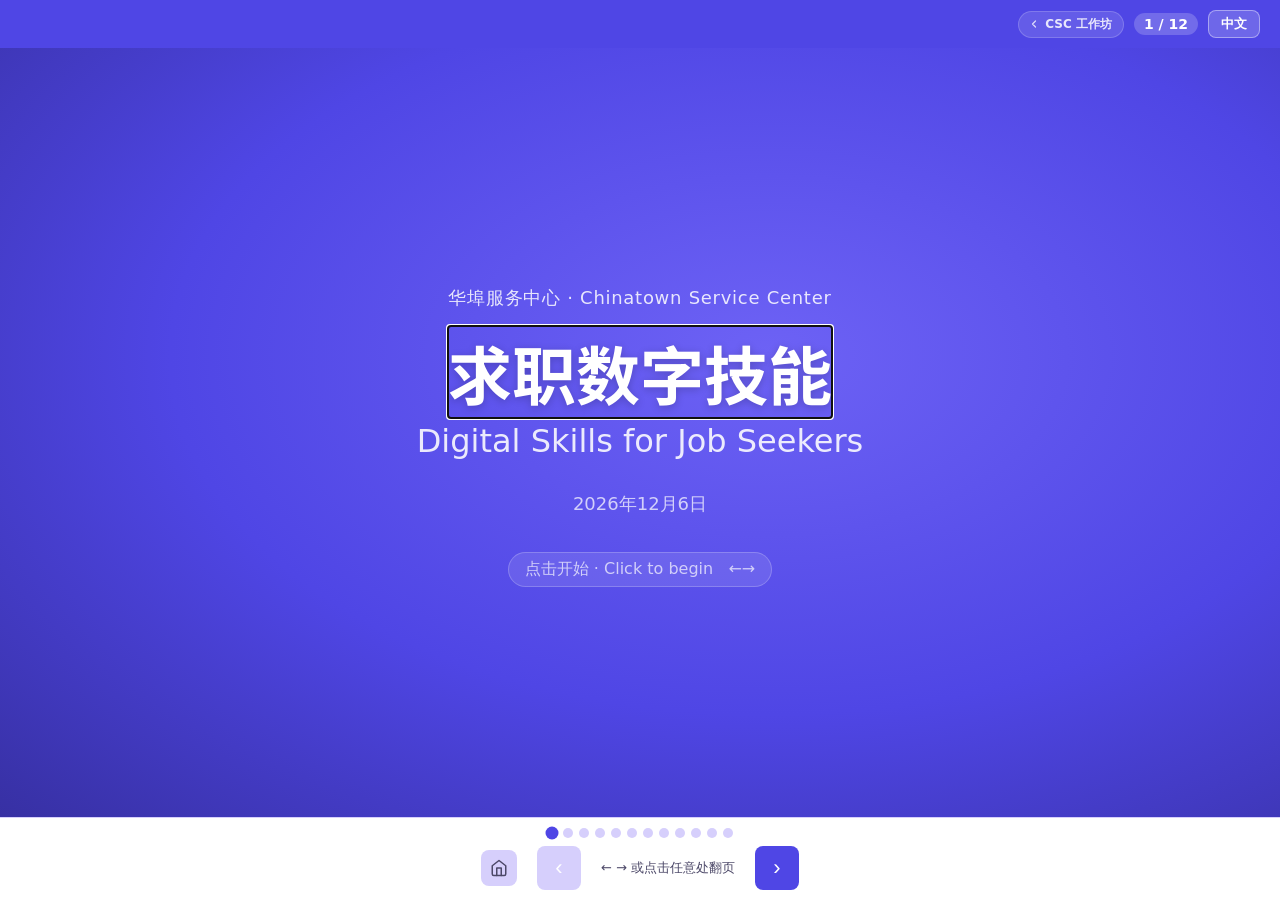
==== index.html @ 804220ac "Initial commit: Digital Skills Workshop with hub back-chip 13-slide bilingual workshop deck for the " ====
<!DOCTYPE html>
<html lang="zh-CN">
<head>
  <meta charset="UTF-8">
  <meta name="viewport" content="width=device-width, initial-scale=1.0">
  <title>求职数字技能工作坊 · Digital Skills for Job Seekers</title>
  <meta name="description" content="Bilingual digital skills workshop for new immigrants and limited-English speakers in Los Angeles — email, Indeed, LinkedIn, online applications. Chinatown Service Center.">
  <link rel="canonical" href="https://digital-skills-workshop.pages.dev/">
  <meta property="og:title" content="求职数字技能工作坊 · Digital Skills for Job Seekers">
  <meta property="og:description" content="Bilingual workshop — Gmail, Indeed app, LinkedIn, and online job applications. For new immigrants in LA.">
  <meta property="og:type" content="website">
  <meta property="og:url" content="https://digital-skills-workshop.pages.dev/">
  <meta property="og:image" content="https://digital-skills-workshop.pages.dev/og.png">
  <meta property="og:image:width" content="1200">
  <meta property="og:image:height" content="630">
  <meta property="og:image:alt" content="求职数字技能工作坊 · Digital Skills for Job Seekers — Gmail, Indeed, LinkedIn, online applications. Chinatown Service Center bilingual workshop.">
  <meta name="twitter:card" content="summary_large_image">
  <meta name="twitter:title" content="求职数字技能工作坊 · Digital Skills for Job Seekers">
  <meta name="twitter:description" content="Bilingual workshop — Gmail, Indeed app, LinkedIn, and online job applications. For new immigrants in LA.">
  <meta name="twitter:image" content="https://digital-skills-workshop.pages.dev/og.png">
  <link rel="icon" href="data:image/svg+xml,<svg xmlns='http://www.w3.org/2000/svg' viewBox='0 0 100 100'><text y='.9em' font-size='90'>📱</text></svg>">
  <link rel="apple-touch-icon" sizes="180x180" href="/apple-touch-icon.png">
  <link rel="preconnect" href="https://fonts.googleapis.com">
  <link rel="preconnect" href="https://fonts.gstatic.com" crossorigin>
  <link rel="stylesheet" href="https://fonts.googleapis.com/css2?family=Noto+Sans+SC:wght@400;500;700&display=swap">
  <link rel="stylesheet" href="styles.css">
</head>
<body class="zh">
<a class="skip-to-main" href="#slidesArea">跳至主内容 · Skip to main content</a>
<noscript><p class="noscript-msg">此演示需要启用 JavaScript · This presentation requires JavaScript.</p></noscript>

<!-- ── Header ──────────────────────────────────────────── -->
<header class="slide-header">
  <span class="section-label" id="sectionLabel"></span>
  <div class="header-right">
      <a href="https://csc-workshops.pages.dev" class="hub-back-chip" aria-label="Back to CSC workshops hub · 返回 CSC 工作坊总站">
        <svg width="12" height="12" viewBox="0 0 24 24" fill="none" stroke="currentColor" stroke-width="2.5" stroke-linecap="round" stroke-linejoin="round" aria-hidden="true"><polyline points="15 18 9 12 15 6"></polyline></svg>
        <span class="zh">CSC 工作坊</span>
        <span class="en">CSC Workshops</span>
      </a>
    <span class="slide-counter" id="slideCounter" aria-live="polite" aria-atomic="true">1 / 12</span>
    <button class="lang-toggle" id="langToggle" data-action="toggle-lang" aria-label="切换语言 · Toggle language">中文</button>
  </div>
</header>

<!-- ── Slides ──────────────────────────────────────────── -->
<main class="slides-area" id="slidesArea" aria-label="Workshop slides" role="main">

  <!-- ── Slide 1: Title ────────────────────────────────── -->
  <section class="slide slide-centered title-slide active" id="slide-1">
    <div class="slide-inner">
      <div class="csc-name">华埠服务中心 · Chinatown Service Center</div>
      <h1 class="main-title">求职数字技能</h1>
      <div class="main-subtitle">Digital Skills for Job Seekers</div>
      <div class="date-line" id="dateLine"></div>
      <span class="start-hint">点击开始 · Click to begin &nbsp; ←→</span>
    </div>
  </section>

  <!-- ── Slide 2: Agenda ───────────────────────────────── -->
  <section class="slide slide-centered" id="slide-2">
    <div class="slide-inner">
      <div class="topic-badge">今天学什么 · Today's Agenda</div>
      <h2 class="zh-headline">
        <span class="zh">三个主题</span>
        <span class="en">Three Topics</span>
      </h2>
      <div class="en-subtitle">
        <span class="zh">电子邮件 · 找工作 · 申请</span>
        <span class="en">Email · Job Search · Applying — 30 minutes</span>
      </div>
      <div class="agenda-grid">
        <div class="agenda-card">
          <svg class="agenda-icon" aria-hidden="true" xmlns="http://www.w3.org/2000/svg" width="40" height="40" viewBox="0 0 24 24" fill="none" stroke="currentColor" stroke-width="1.5" stroke-linecap="round" stroke-linejoin="round"><rect width="20" height="16" x="2" y="4" rx="2"/><path d="m22 7-8.97 5.7a1.94 1.94 0 0 1-2.06 0L2 7"/></svg>
          <div class="agenda-num">①</div>
          <div class="agenda-zh">
            <span class="zh">电子邮件</span>
            <span class="en">Email</span>
          </div>
          <div class="agenda-en">
            <span class="zh">设置 Gmail 账号</span>
            <span class="en">Set up a Gmail account</span>
          </div>
        </div>
        <div class="agenda-card">
          <svg class="agenda-icon" aria-hidden="true" xmlns="http://www.w3.org/2000/svg" width="40" height="40" viewBox="0 0 24 24" fill="none" stroke="currentColor" stroke-width="1.5" stroke-linecap="round" stroke-linejoin="round"><circle cx="11" cy="11" r="8"/><path d="m21 21-4.3-4.3"/></svg>
          <div class="agenda-num">②</div>
          <div class="agenda-zh">
            <span class="zh">找工作</span>
            <span class="en">Job Search</span>
          </div>
          <div class="agenda-en">
            <span class="zh">用 Indeed 和 LinkedIn</span>
            <span class="en">Use Indeed and LinkedIn</span>
          </div>
        </div>
        <div class="agenda-card">
          <svg class="agenda-icon" aria-hidden="true" xmlns="http://www.w3.org/2000/svg" width="40" height="40" viewBox="0 0 24 24" fill="none" stroke="currentColor" stroke-width="1.5" stroke-linecap="round" stroke-linejoin="round"><path d="M15 2H6a2 2 0 0 0-2 2v16a2 2 0 0 0 2 2h12a2 2 0 0 0 2-2V7Z"/><path d="M14 2v4a2 2 0 0 0 2 2h4"/><path d="M10 9H8M16 13H8M16 17H8"/></svg>
          <div class="agenda-num">③</div>
          <div class="agenda-zh">
            <span class="zh">申请工作</span>
            <span class="en">Applying</span>
          </div>
          <div class="agenda-en">
            <span class="zh">在线填写申请表</span>
            <span class="en">Fill online applications</span>
          </div>
        </div>
      </div>

      <!-- Vocab pre-teach: jargon participants will hear today -->
      <div class="vocab-strip" aria-label="Key vocabulary">
        <div class="vocab-strip-label"><span class="zh">今天会用到的词</span><span class="en">Words we'll use today</span></div>
        <ul class="vocab-list">
          <li><strong>Gmail</strong> · <span class="zh">谷歌邮箱</span><span class="en">Google email</span></li>
          <li><strong>Indeed</strong> · <span class="zh">最大的美国求职网</span><span class="en">largest US job site</span></li>
          <li><strong>LinkedIn</strong> · <span class="zh">职业版「朋友圈」</span><span class="en">work-version social network</span></li>
          <li><strong>App</strong> · <span class="zh">手机软件</span><span class="en">phone application</span></li>
          <li><strong>Apply</strong> · <span class="zh">申请工作</span><span class="en">submit a job application</span></li>
        </ul>
      </div>
    </div>
  </section>

  <!-- ── Slide 3: Set Up Gmail ─────────────────────────── -->
  <section class="slide" id="slide-3">
    <div class="slide-inner">
      <div class="topic-badge"><svg aria-hidden="true" xmlns="http://www.w3.org/2000/svg" width="16" height="16" viewBox="0 0 24 24" fill="none" stroke="currentColor" stroke-width="2" stroke-linecap="round" stroke-linejoin="round"><rect width="20" height="16" x="2" y="4" rx="2"/><path d="m22 7-8.97 5.7a1.94 1.94 0 0 1-2.06 0L2 7"/></svg> <span class="zh">电子邮件</span><span class="en">Email</span></div>
      <h2 class="zh-headline">
        <span class="zh">在手机上设置 Gmail</span>
        <span class="en">Set Up Gmail on Your Phone</span>
      </h2>
      <div class="en-subtitle">
        <span class="zh">免费 · 每位求职者都需要一个专业的电子邮件地址</span>
        <span class="en">Free — every job seeker needs a professional email</span>
      </div>
      <div class="phone-grid">
        <ol class="phone-steps">
          <li>
            <div class="check-num">1</div>
            <div>
              <div class="check-text-zh"><span class="zh">下载 Gmail App</span><span class="en">Download the Gmail app</span></div>
              <div class="check-text-en"><span class="zh">在 App Store 或 Google Play 搜索 "Gmail"</span><span class="en">Search "Gmail" in the App Store or Google Play</span></div>
            </div>
          </li>
          <li>
            <div class="check-num">2</div>
            <div>
              <div class="check-text-zh"><span class="zh">点击「创建账户」</span><span class="en">Tap "Create account"</span></div>
              <div class="check-text-en"><span class="zh">选择「为我自己」</span><span class="en">Choose "For myself"</span></div>
            </div>
          </li>
          <li>
            <div class="check-num">3</div>
            <div>
              <div class="check-text-zh"><span class="zh">选个专业的用户名</span><span class="en">Pick a professional username</span></div>
              <div class="check-text-en"><span class="zh">用真名 — 例：lihong.wang@gmail.com，避免 "cutebaby2020"</span><span class="en">Use your real name — e.g. lihong.wang@gmail.com, not "cutebaby2020"</span></div>
            </div>
          </li>
          <li>
            <div class="check-num">4</div>
            <div>
              <div class="check-text-zh"><span class="zh">设强密码并写下来</span><span class="en">Set a strong password and write it down</span></div>
              <div class="check-text-en"><span class="zh">8 位以上 · 包含字母和数字 · 保存在安全的地方</span><span class="en">8+ characters with letters and numbers — keep it somewhere safe</span></div>
            </div>
          </li>
          <li>
            <div class="check-num">5</div>
            <div>
              <div class="check-text-zh"><span class="zh">绑定手机号</span><span class="en">Link your phone number</span></div>
              <div class="check-text-en"><span class="zh">用于找回密码 — Google 会发短信验证码</span><span class="en">For password recovery — Google will text a code</span></div>
            </div>
          </li>
        </ol>
        <div class="phone-mockup" aria-hidden="true">
          <div class="phone-screen">
            <div class="phone-app-bar">
              <svg width="22" height="22" viewBox="0 0 24 24" fill="none" stroke="currentColor" stroke-width="2" stroke-linecap="round" stroke-linejoin="round"><rect width="20" height="16" x="2" y="4" rx="2"/><path d="m22 7-8.97 5.7a1.94 1.94 0 0 1-2.06 0L2 7"/></svg>
              <span><span class="zh">创建 Gmail 账户</span><span class="en">Create Gmail Account</span></span>
            </div>
            <div class="phone-field"><strong>Name:</strong> 王丽红 / Lihong Wang</div>
            <div class="phone-field"><strong>Email:</strong> lihong.wang<span style="opacity:.7;">@gmail.com</span></div>
            <div class="phone-field"><strong>Phone:</strong> (213) ___-____</div>
            <div class="phone-field"><strong>Password:</strong> •••••••• <span style="opacity:.6;">✓ strong</span></div>
            <div class="phone-btn"><span class="zh">下一步 · Next</span><span class="en">Next →</span></div>
          </div>
        </div>
      </div>

      <!-- Password strength comparison (visual scaffolding for ELLs) -->
      <figure class="viz viz-vs password-vs" aria-label="Password strength comparison">
        <div class="vs-col vs-bad">
          <svg viewBox="0 0 24 24" width="22" height="22" fill="none" stroke="#dc2626" stroke-width="2.5" stroke-linecap="round" stroke-linejoin="round" aria-hidden="true">
            <circle cx="12" cy="12" r="10"></circle><line x1="15" y1="9" x2="9" y2="15"></line><line x1="9" y1="9" x2="15" y2="15"></line>
          </svg>
          <div class="vs-label"><span class="zh">弱密码 · 不安全</span><span class="en">Weak password · unsafe</span></div>
          <code class="vs-pw">123456 · lihong</code>
          <div class="vs-note"><span class="zh">太短 · 全是数字或拼音</span><span class="en">Too short · all digits or simple name</span></div>
        </div>
        <div class="vs-col vs-good">
          <svg viewBox="0 0 24 24" width="22" height="22" fill="none" stroke="#16a34a" stroke-width="2.5" stroke-linecap="round" stroke-linejoin="round" aria-hidden="true">
            <circle cx="12" cy="12" r="10"></circle><polyline points="9 12 11 14 16 9"></polyline>
          </svg>
          <div class="vs-label"><span class="zh">强密码 · 安全</span><span class="en">Strong password · safe</span></div>
          <code class="vs-pw">Hong#Wang2025</code>
          <div class="vs-note"><span class="zh">12 位以上 · 大小写 + 数字 + 符号</span><span class="en">12+ chars · upper + lower + number + symbol</span></div>
        </div>
      </figure>
      <div class="phrase-note" style="margin-top:10px;">
        <div class="phrase-note-zh"><span class="zh">📝 把密码写在纸上,放进钱包 — 不要存在手机里。</span><span class="en">📝 Write your password on paper and keep it in your wallet — don't save it in your phone.</span></div>
      </div>
    </div>
  </section>

  <!-- ── Slide 4: Use Indeed on Your Phone ────────────── -->
  <section class="slide" id="slide-4">
    <div class="slide-inner">
      <div class="topic-badge"><svg aria-hidden="true" xmlns="http://www.w3.org/2000/svg" width="16" height="16" viewBox="0 0 24 24" fill="none" stroke="currentColor" stroke-width="2" stroke-linecap="round" stroke-linejoin="round"><circle cx="11" cy="11" r="8"/><path d="m21 21-4.3-4.3"/></svg> <span class="zh">找工作</span><span class="en">Job Search</span></div>
      <h2 class="zh-headline">
        <span class="zh">用 Indeed 在手机上找工</span>
        <span class="en">Use Indeed on Your Phone</span>
      </h2>
      <div class="en-subtitle">
        <span class="zh">Indeed 是美国最大的求职网站 — 大部分工作都可以在这里找到</span>
        <span class="en">Indeed is the largest US job site — most jobs are listed here</span>
      </div>
      <div class="phone-grid">
        <ol class="phone-steps">
          <li>
            <div class="check-num">1</div>
            <div>
              <div class="check-text-zh"><span class="zh">下载 Indeed App</span><span class="en">Download the Indeed app</span></div>
              <div class="check-text-en"><span class="zh">免费 · App Store 和 Google Play 都有</span><span class="en">Free — App Store and Google Play</span></div>
            </div>
          </li>
          <li>
            <div class="check-num">2</div>
            <div>
              <div class="check-text-zh"><span class="zh">用 Gmail 注册</span><span class="en">Sign up with your Gmail</span></div>
              <div class="check-text-en"><span class="zh">点击「Sign up with Google」一步登入</span><span class="en">Tap "Sign up with Google" — one tap</span></div>
            </div>
          </li>
          <li>
            <div class="check-num">3</div>
            <div>
              <div class="check-text-zh"><span class="zh">搜工作 · 关键词 + 城市</span><span class="en">Search: keyword + city</span></div>
              <div class="check-text-en"><span class="zh">例：cook · Los Angeles &nbsp;/&nbsp; warehouse · Long Beach</span><span class="en">e.g. cook · Los Angeles &nbsp;/&nbsp; warehouse · Long Beach</span></div>
            </div>
          </li>
          <li>
            <div class="check-num">4</div>
            <div>
              <div class="check-text-zh"><span class="zh">查看「Easy Apply」工作</span><span class="en">Look for "Easy Apply" jobs</span></div>
              <div class="check-text-en"><span class="zh">这些工作可以直接在 Indeed 内申请 — 最快几分钟</span><span class="en">These can be applied to directly in Indeed — takes minutes</span></div>
            </div>
          </li>
          <li>
            <div class="check-num">5</div>
            <div>
              <div class="check-text-zh"><span class="zh">设「Job Alerts」</span><span class="en">Turn on Job Alerts</span></div>
              <div class="check-text-en"><span class="zh">新工作上线时收到通知 · 不会错过机会</span><span class="en">Get notified when new jobs are posted — don't miss out</span></div>
            </div>
          </li>
        </ol>
        <div class="phone-mockup" aria-hidden="true">
          <div class="phone-screen">
            <div class="phone-app-bar">
              <span style="background:#003a9b;color:#fff;padding:4px 8px;border-radius:6px;font-size:14px;">indeed</span>
              <span><span class="zh">搜工作 · Search</span><span class="en">Search Jobs</span></span>
            </div>
            <div class="phone-field"><strong>What:</strong> cook 厨师</div>
            <div class="phone-field"><strong>Where:</strong> Los Angeles, CA</div>
            <div class="phone-btn">🔍 <span class="zh">搜索 · Find Jobs</span><span class="en">Find Jobs</span></div>
            <div style="background:var(--accent-light);border-radius:8px;padding:10px 12px;font-size:13px;color:var(--primary-dark);">
              <strong>1,247 jobs</strong> <span class="zh">· 第一份「Easy Apply」</span><span class="en">· first is "Easy Apply"</span>
            </div>
          </div>
        </div>
      </div>
    </div>
  </section>

  <!-- ── Slide 5: Activity — Find a Job on Indeed (two-phase) -->
  <section class="slide activity-slide" id="slide-5" data-phase="question">
    <div class="slide-inner">
      <div class="topic-badge"><svg aria-hidden="true" xmlns="http://www.w3.org/2000/svg" width="16" height="16" viewBox="0 0 24 24" fill="none" stroke="currentColor" stroke-width="2" stroke-linecap="round" stroke-linejoin="round"><circle cx="12" cy="12" r="10"/><circle cx="12" cy="12" r="6"/><circle cx="12" cy="12" r="2"/></svg> <span class="zh">练一练 · 互动活动</span><span class="en">Activity · Practice</span></div>
      <h2 class="zh-headline">
        <span class="zh">在 Indeed 上找工作</span>
        <span class="en">Find a Job on Indeed</span>
      </h2>
      <div class="en-subtitle">
        <span class="zh">王太太想找餐厅工作 — 哪个搜索词最好？</span>
        <span class="en">Mrs. Wang wants restaurant work — which search term works best?</span>
      </div>

      <div class="activity-layout">
        <div>
          <div class="activity-column-label"><span class="zh">三个选项</span><span class="en">Three Options</span></div>
          <div class="scenario-card" id="ans-A">
            <div style="font-weight:700;color:var(--primary-dark);font-size:18px;margin-bottom:4px;">A</div>
            <div class="scenario-text-zh"><span class="zh">"找工作"（中文搜索）</span><span class="en">"找工作" (Chinese search)</span></div>
          </div>
          <div class="scenario-card" id="ans-B">
            <div style="font-weight:700;color:var(--primary-dark);font-size:18px;margin-bottom:4px;">B</div>
            <div class="scenario-text-zh"><span class="zh">"job"（只一个字）</span><span class="en">"job" (one word)</span></div>
          </div>
          <div class="scenario-card" id="ans-C">
            <div style="font-weight:700;color:var(--primary-dark);font-size:18px;margin-bottom:4px;">C</div>
            <div class="scenario-text-zh"><span class="zh">"server" 或 "cook" + 城市</span><span class="en">"server" or "cook" + city</span></div>
          </div>
        </div>

        <div>
          <div class="activity-column-label"><span class="zh">为什么</span><span class="en">Why</span></div>
          <div class="scenario-card" id="why-A">
            <div class="scenario-text-zh"><span class="zh">Indeed 主要是英文 — 中文搜不到多少结果</span><span class="en">Indeed is mostly English — Chinese returns few results</span></div>
          </div>
          <div class="scenario-card" id="why-B">
            <div class="scenario-text-zh"><span class="zh">太广 — 会出来几万个不相关的工作</span><span class="en">Too broad — tens of thousands of unrelated jobs</span></div>
          </div>
          <div class="scenario-card" id="why-C">
            <div class="scenario-text-zh"><span class="zh">具体职位 + 城市 = 最相关的结果</span><span class="en">Specific role + city = most relevant results</span></div>
          </div>
        </div>
      </div>

      <!-- Answer key -->
      <div id="activity-answer" style="display:none;width:100%;background:var(--surface);border:2px solid var(--primary);border-radius:12px;padding:14px 18px;margin-top:4px;">
        <div style="font-weight:700;color:var(--primary-dark);font-size:18px;margin-bottom:8px;"><span class="zh">✓ 正确答案：C</span><span class="en">✓ Correct Answer: C</span></div>
        <div style="font-size:16px;color:var(--text);line-height:1.5;">
          <span class="zh"><strong>具体职位 + 城市</strong> = 找到合适的工作。可以试："server", "cook", "dishwasher", "cashier", "warehouse worker", "driver", "caregiver" + Los Angeles。</span>
          <span class="en"><strong>Specific role + city</strong> finds the right jobs. Try: "server", "cook", "dishwasher", "cashier", "warehouse worker", "driver", "caregiver" + Los Angeles.</span>
        </div>
      </div>

      <button class="reveal-btn" id="reveal-btn-5" data-action="reveal-activity">
        <span class="zh">揭晓答案 · Reveal Answer</span>
        <span class="en">Reveal Answer</span>
      </button>
    </div>
  </section>

  <!-- ── Slide 6: LinkedIn Basics ──────────────────────── -->
  <section class="slide" id="slide-6">
    <div class="slide-inner">
      <div class="topic-badge"><svg aria-hidden="true" xmlns="http://www.w3.org/2000/svg" width="16" height="16" viewBox="0 0 24 24" fill="none" stroke="currentColor" stroke-width="2" stroke-linecap="round" stroke-linejoin="round"><path d="M16 8a6 6 0 0 1 6 6v7h-4v-7a2 2 0 0 0-4 0v7h-4v-7a6 6 0 0 1 6-6z"/><rect width="4" height="12" x="2" y="9"/><circle cx="4" cy="4" r="2"/></svg> <span class="zh">找工作</span><span class="en">Job Search</span></div>
      <h2 class="zh-headline">
        <span class="zh">LinkedIn 基础</span>
        <span class="en">LinkedIn Basics</span>
      </h2>
      <div class="en-subtitle">
        <span class="zh">LinkedIn 是「工作版的 WeChat 朋友圈」 — 雇主会在这里查你</span>
        <span class="en">LinkedIn is like "work WeChat" — employers search you here</span>
      </div>

      <!-- Big-stat hero: anchor the "why this matters" before the how -->
      <figure class="viz viz-big-stat" role="img" aria-label="80 percent of employers check LinkedIn before interviews">
        <div class="big-num">80%</div>
        <div class="big-stat-text">
          <span class="zh">雇主在面试前会先搜你的 LinkedIn</span>
          <span class="en">of employers check your LinkedIn before interviewing</span>
        </div>
        <div class="big-stat-source"><span class="zh">— 即使是基本资料,也比没有强</span><span class="en">— even a basic profile beats none</span></div>
      </figure>

      <div class="icon-grid">
        <div class="icon-card">
          <svg class="icon-emoji" aria-hidden="true" xmlns="http://www.w3.org/2000/svg" width="36" height="36" viewBox="0 0 24 24" fill="none" stroke="currentColor" stroke-width="1.5" stroke-linecap="round" stroke-linejoin="round"><circle cx="12" cy="12" r="10"/><circle cx="12" cy="10" r="3"/><path d="M7 20.5c0-2.5 2.5-4.5 5-4.5s5 2 5 4.5"/></svg>
          <div>
            <div class="icon-text-zh"><span class="zh">放一张清晰的头像</span><span class="en">Upload a clear photo</span></div>
            <div class="icon-text-en"><span class="zh">微笑 · 中性背景 · 不戴墨镜</span><span class="en">Smile · plain background · no sunglasses</span></div>
          </div>
        </div>
        <div class="icon-card">
          <svg class="icon-emoji" aria-hidden="true" xmlns="http://www.w3.org/2000/svg" width="36" height="36" viewBox="0 0 24 24" fill="none" stroke="currentColor" stroke-width="1.5" stroke-linecap="round" stroke-linejoin="round"><path d="M15 2H6a2 2 0 0 0-2 2v16a2 2 0 0 0 2 2h12a2 2 0 0 0 2-2V7Z"/><path d="M14 2v4a2 2 0 0 0 2 2h4"/><path d="M10 9H8M16 13H8M16 17H8"/></svg>
          <div>
            <div class="icon-text-zh"><span class="zh">写上工作经验</span><span class="en">List your work history</span></div>
            <div class="icon-text-en"><span class="zh">和简历上的内容一致</span><span class="en">Match your resume exactly</span></div>
          </div>
        </div>
        <div class="icon-card">
          <svg class="icon-emoji" aria-hidden="true" xmlns="http://www.w3.org/2000/svg" width="36" height="36" viewBox="0 0 24 24" fill="none" stroke="currentColor" stroke-width="1.5" stroke-linecap="round" stroke-linejoin="round"><circle cx="11" cy="11" r="8"/><path d="m21 21-4.3-4.3"/></svg>
          <div>
            <div class="icon-text-zh"><span class="zh">在「Jobs」标签找工</span><span class="en">Browse the "Jobs" tab</span></div>
            <div class="icon-text-en"><span class="zh">点「Easy Apply」一键申请</span><span class="en">"Easy Apply" lets you apply in one tap</span></div>
          </div>
        </div>
        <div class="icon-card">
          <svg class="icon-emoji" aria-hidden="true" xmlns="http://www.w3.org/2000/svg" width="36" height="36" viewBox="0 0 24 24" fill="none" stroke="currentColor" stroke-width="1.5" stroke-linecap="round" stroke-linejoin="round"><path d="M16 21v-2a4 4 0 0 0-4-4H6a4 4 0 0 0-4 4v2"/><circle cx="9" cy="7" r="4"/><path d="M22 21v-2a4 4 0 0 0-3-3.87"/><path d="M16 3.13a4 4 0 0 1 0 7.75"/></svg>
          <div>
            <div class="icon-text-zh"><span class="zh">加同事和朋友为联系人</span><span class="en">Connect with coworkers and friends</span></div>
            <div class="icon-text-en"><span class="zh">人脉越多 · 工作机会越多</span><span class="en">More connections = more job opportunities</span></div>
          </div>
        </div>
      </div>
      <div class="phrase-note" style="margin-top:14px;">
        <div class="phrase-note-zh"><span class="zh">💡 没有 LinkedIn 账号? 用手机十分钟就能建一个。</span><span class="en">💡 No LinkedIn yet? You can build one on your phone in 10 minutes.</span></div>
        <div class="phrase-note-en"><span class="zh">华人雇主 (如 99 Ranch、华埠餐厅) 也开始用 LinkedIn 招人 — 中英文都写上。</span><span class="en">Chinese-American employers (99 Ranch, Chinatown restaurants) increasingly use LinkedIn too — list both Chinese and English skills.</span></div>
      </div>
    </div>
  </section>

  <!-- ── Slide 7: Filling Out Online Applications ─────── -->
  <section class="slide" id="slide-7">
    <div class="slide-inner">
      <div class="topic-badge"><svg aria-hidden="true" xmlns="http://www.w3.org/2000/svg" width="16" height="16" viewBox="0 0 24 24" fill="none" stroke="currentColor" stroke-width="2" stroke-linecap="round" stroke-linejoin="round"><path d="M15 2H6a2 2 0 0 0-2 2v16a2 2 0 0 0 2 2h12a2 2 0 0 0 2-2V7Z"/><path d="M14 2v4a2 2 0 0 0 2 2h4"/><path d="m9 14 2 2 4-4"/></svg> <span class="zh">申请工作</span><span class="en">Applying</span></div>
      <h2 class="zh-headline">
        <span class="zh">填写在线申请表</span>
        <span class="en">Filling Out Online Applications</span>
      </h2>
      <div class="en-subtitle">
        <span class="zh">大部分申请表都问这四类问题 — 提前准备好答案</span>
        <span class="en">Most applications ask these four sections — prep your answers ahead</span>
      </div>
      <ul class="checklist">
        <li>
          <div class="check-num">1</div>
          <div>
            <div class="check-text-zh"><span class="zh">个人信息</span><span class="en">Personal Information</span></div>
            <div class="check-text-en"><span class="zh">姓名 · 地址 · 电话 · 电子邮件 · SSN 或 ITIN（如适用）</span><span class="en">Name · address · phone · email · SSN or ITIN (if asked)</span></div>
          </div>
        </li>
        <li>
          <div class="check-num">2</div>
          <div>
            <div class="check-text-zh"><span class="zh">工作经验</span><span class="en">Work History</span></div>
            <div class="check-text-en"><span class="zh">公司名 · 职位 · 起止年月 · 主要职责 · 上司姓名</span><span class="en">Company · job title · start/end dates · duties · supervisor's name</span></div>
          </div>
        </li>
        <li>
          <div class="check-num">3</div>
          <div>
            <div class="check-text-zh"><span class="zh">教育背景</span><span class="en">Education</span></div>
            <div class="check-text-en"><span class="zh">最高学历即可 · 没有学位写「High School」或「N/A」</span><span class="en">Highest level only — write "High School" or "N/A" if no degree</span></div>
          </div>
        </li>
        <li>
          <div class="check-num">4</div>
          <div>
            <div class="check-text-zh"><span class="zh">推荐人 (References)</span><span class="en">References</span></div>
            <div class="check-text-en"><span class="zh">2–3 位前上司或同事 · 提前问过他们 · 准备姓名、电话、电邮</span><span class="en">2–3 former bosses or coworkers — ask them first, then list name, phone, email</span></div>
          </div>
        </li>
        <li>
          <div class="check-num">5</div>
          <div>
            <div class="check-text-zh"><span class="zh">提交前再看一遍</span><span class="en">Re-read before you submit</span></div>
            <div class="check-text-en"><span class="zh">电话号、邮件、日期 — 这三个最常填错</span><span class="en">Phone, email, dates — these are the most common typos</span></div>
          </div>
        </li>
      </ul>
    </div>
  </section>

  <!-- ── Slide 8: True/False Quiz (multi-phase) ───────── -->
  <section class="slide activity-slide slide-centered" id="slide-8" data-phase="question">
    <div class="slide-inner">
      <div class="topic-badge"><svg aria-hidden="true" xmlns="http://www.w3.org/2000/svg" width="16" height="16" viewBox="0 0 24 24" fill="none" stroke="currentColor" stroke-width="2" stroke-linecap="round" stroke-linejoin="round"><circle cx="12" cy="12" r="10"/><path d="M9.09 9a3 3 0 0 1 5.83 1c0 2-3 3-3 3"/><path d="M12 17h.01"/></svg> <span class="zh">互动测验</span><span class="en">Quiz</span></div>
      <h2 class="zh-headline">
        <span class="zh">对还是错？</span>
        <span class="en">True or False?</span>
      </h2>
      <div class="en-subtitle">
        <span class="zh">两道题 — 举手投票</span>
        <span class="en">Two questions — raise your hand to vote</span>
      </div>

      <!-- Q1 -->
      <div class="quiz-question">
        <div class="quiz-q-zh"><span class="zh">① 一个名叫 "cutebaby2020@gmail.com" 的电邮对申请工作没问题。</span><span class="en">① An email like "cutebaby2020@gmail.com" is fine for job applications.</span></div>
        <div class="quiz-q-en"><span class="zh">求职可以用 "cutebaby2020@gmail.com" 这样的电邮。</span><span class="en">An email like "cutebaby2020@gmail.com" is fine for applying to jobs.</span></div>
      </div>
      <div class="vote-prompt"><span class="zh">🙋 举手 — 对 TRUE / 错 FALSE</span><span class="en">🙋 Raise your hand — TRUE / FALSE</span></div>

      <button class="reveal-btn" id="reveal-btn-q1" data-action="reveal-q1">
        <span class="zh">揭晓答案 1 · Reveal Answer</span>
        <span class="en">Reveal Answer 1</span>
      </button>

      <div class="answer-block" id="q1-answer">
        <div class="verdict-badge verdict-false">✗ FALSE — <span class="zh">错误</span><span class="en">False</span></div>
        <div class="answer-explanation-zh"><span class="zh">用真名 — 例：lihong.wang@gmail.com。"cutebaby2020" 这样的电邮会被雇主直接淘汰。</span><span class="en">Use your real name — e.g., lihong.wang@gmail.com. Childish or unprofessional addresses get screened out.</span></div>
        <div class="answer-explanation-en"><span class="zh">华人参与者常用昵称作 Email — 在美国求职要换成真名 Email。微信群里用昵称没关系,求职邮箱要专业。</span><span class="en">Many Chinese participants use nicknames as email — for US job apps, switch to a real-name email. Nicknames are fine for WeChat, not for Gmail used to apply.</span></div>
      </div>

      <!-- Q2 -->
      <div class="q2-block" id="q2-block">
        <div class="quiz-question" style="margin-top:16px;">
          <div class="quiz-q-zh"><span class="zh">② 在线申请表里要写自己的年龄和婚姻状况。</span><span class="en">② You should fill in your age and marital status on online applications.</span></div>
          <div class="quiz-q-en"><span class="zh">在线申请表要写年龄和婚姻状况。</span><span class="en">You should list your age and marital status on an online application.</span></div>
        </div>
        <div class="vote-prompt"><span class="zh">🙋 举手 — 对 TRUE / 错 FALSE</span><span class="en">🙋 Raise your hand — TRUE / FALSE</span></div>

        <button class="reveal-btn" id="reveal-btn-q2" data-action="reveal-q2">
          <span class="zh">揭晓答案 2 · Reveal Answer</span>
          <span class="en">Reveal Answer 2</span>
        </button>

        <div class="answer-block" id="q2-answer">
          <div class="verdict-badge verdict-false">✗ FALSE — <span class="zh">错误</span><span class="en">False</span></div>
          <div class="answer-explanation-zh"><span class="zh">在美国 — 雇主不能问这些。空着或填「N/A」即可。</span><span class="en">In the US, employers can't ask these. Leave blank or write "N/A".</span></div>
          <div class="answer-explanation-en"><span class="zh">美国法律保护求职者 — 雇主在录用前不能要求年龄、婚姻状况、宗教或家庭信息。</span><span class="en">US law protects you — employers cannot legally require age, marital status, religion, or family info before hiring.</span></div>
        </div>
      </div>
    </div>
  </section>

  <!-- ── Slide 9: What NOT to Put in a Job Application ─ -->
  <section class="slide" id="slide-9">
    <div class="slide-inner">
      <div class="topic-badge"><svg aria-hidden="true" xmlns="http://www.w3.org/2000/svg" width="16" height="16" viewBox="0 0 24 24" fill="none" stroke="currentColor" stroke-width="2" stroke-linecap="round" stroke-linejoin="round"><circle cx="12" cy="12" r="10"/><line x1="4.93" x2="19.07" y1="4.93" y2="19.07"/></svg> <span class="zh">申请工作</span><span class="en">Applying</span></div>
      <h2 class="zh-headline">
        <span class="zh">申请表上不要写什么</span>
        <span class="en">What NOT to Put</span>
      </h2>
      <div class="en-subtitle">
        <span class="zh">在中国常见 — 在美国不需要、甚至会让你被淘汰</span>
        <span class="en">Common in China — unnecessary or harmful on US applications</span>
      </div>
      <div class="dodont-grid">
        <div class="dodont-col do">
          <div class="dodont-title">✓ <span class="zh">写这些</span><span class="en">Include</span></div>
          <ul class="dodont-list">
            <li><span class="zh">姓名（真名）</span><span class="en">Real name</span></li>
            <li><span class="zh">联系电话和电邮</span><span class="en">Phone and email</span></li>
            <li><span class="zh">工作经验</span><span class="en">Work experience</span></li>
            <li><span class="zh">语言能力（中、英、粤）</span><span class="en">Languages (Chinese, English, Cantonese)</span></li>
            <li><span class="zh">是否有合法工作身份</span><span class="en">Authorization to work (yes/no)</span></li>
          </ul>
        </div>
        <div class="dodont-col dont">
          <div class="dodont-title">✗ <span class="zh">不要写</span><span class="en">Don't Include</span></div>
          <ul class="dodont-list">
            <li><span class="zh">个人照片</span><span class="en">Personal photo</span><span class="small-en zh">— US 不需要 · 可能被认为偏见</span><span class="small-en en">— not used in US, can lead to bias</span></li>
            <li><span class="zh">年龄或生日</span><span class="en">Age or birthday</span></li>
            <li><span class="zh">婚姻状况、孩子</span><span class="en">Marital status, children</span></li>
            <li><span class="zh">宗教信仰</span><span class="en">Religion</span></li>
            <li><span class="zh">SSN（除非已收到 offer）</span><span class="en">SSN (only after offer)</span></li>
          </ul>
        </div>
      </div>
      <div class="phrase-note" style="margin-top:14px;">
        <div class="phrase-note-zh"><span class="zh">💡 雇主如果在面试前问这些 — 可以礼貌地说「我希望面试后再讨论」。</span><span class="en">💡 If asked these before an interview, you can politely say "I'd prefer to discuss after we meet."</span></div>
      </div>
    </div>
  </section>

  <!-- ── Slide 10: Using Google Translate ──────────────── -->
  <section class="slide" id="slide-10">
    <div class="slide-inner">
      <div class="topic-badge"><svg aria-hidden="true" xmlns="http://www.w3.org/2000/svg" width="16" height="16" viewBox="0 0 24 24" fill="none" stroke="currentColor" stroke-width="2" stroke-linecap="round" stroke-linejoin="round"><path d="m5 8 6 6"/><path d="m4 14 6-6 2-3"/><path d="M2 5h12"/><path d="M7 2h1"/><path d="m22 22-5-10-5 10"/><path d="M14 18h6"/></svg> <span class="zh">小工具</span><span class="en">Helper Tool</span></div>
      <h2 class="zh-headline">
        <span class="zh">用 Google Translate 申请工作</span>
        <span class="en">Use Google Translate to Apply</span>
      </h2>
      <div class="en-subtitle">
        <span class="zh">免费 · 帮你看懂英文申请表 — 但回答要用英文写</span>
        <span class="en">Free — translate the questions, but write your answers in English</span>
      </div>
      <div class="phrase-list">
        <div class="phrase-card">
          <div class="phrase-en-text">📷 <span class="zh">用相机功能拍申请表</span><span class="en">Use the camera to scan the form</span></div>
          <div class="phrase-zh-text"><span class="zh">App 会即时翻译屏幕上的英文</span><span class="en">The app translates English on screen instantly</span></div>
        </div>
        <div class="phrase-card">
          <div class="phrase-en-text">⌨️ <span class="zh">把答案先用中文写好</span><span class="en">Write your answer in Chinese first</span></div>
          <div class="phrase-zh-text"><span class="zh">然后翻译成英文 · 复制粘贴到表里</span><span class="en">Then translate to English and copy into the form</span></div>
        </div>
        <div class="phrase-card">
          <div class="phrase-en-text">⚠️ <span class="zh">检查翻译 — 不要照搬</span><span class="en">Always check the translation — don't blindly trust it</span></div>
          <div class="phrase-zh-text"><span class="zh">特别注意人名、地址、数字 — 翻译有时会出错</span><span class="en">Names, addresses, numbers can translate wrong</span></div>
        </div>
        <div class="phrase-card">
          <div class="phrase-en-text">🎤 <span class="zh">「对话」模式可以电话用</span><span class="en">"Conversation" mode works for phone calls</span></div>
          <div class="phrase-zh-text"><span class="zh">用扬声器打开 — 两人轮流说话即可</span><span class="en">Put on speaker — take turns speaking</span></div>
        </div>
      </div>
      <div class="phrase-note" style="margin-top:14px;">
        <div class="phrase-note-zh"><span class="zh">✓ Google Translate 不能代替英语学习 — 但能帮你不被吓退</span><span class="en">✓ Google Translate is no substitute for learning English — but it removes the fear barrier.</span></div>
      </div>
    </div>
  </section>

  <!-- ── Slide 11: CSC Services ────────────────────────── -->
  <section class="slide" id="slide-11">
    <div class="slide-inner">
      <div class="topic-badge"><svg aria-hidden="true" xmlns="http://www.w3.org/2000/svg" width="16" height="16" viewBox="0 0 24 24" fill="none" stroke="currentColor" stroke-width="2" stroke-linecap="round" stroke-linejoin="round"><path d="M6 22V4a2 2 0 0 1 2-2h8a2 2 0 0 1 2 2v18Z"/><path d="M6 12H4a2 2 0 0 0-2 2v6a2 2 0 0 0 2 2h2"/><path d="M18 9h2a2 2 0 0 1 2 2v9a2 2 0 0 1-2 2h-2"/><path d="M10 6h4M10 10h4M10 14h4M10 18h4"/></svg> <span class="zh">华埠服务中心</span><span class="en">Chinatown Service Center</span></div>
      <h2 class="zh-headline">
        <span class="zh">我们可以帮你</span>
        <span class="en">How We Can Help You</span>
      </h2>
      <div class="en-subtitle">
        <span class="zh">免费 · 双语 · 无需移民身份</span>
        <span class="en">Free · Bilingual · No immigration status required</span>
      </div>
      <div class="service-grid">
        <div class="service-card">
          <div class="service-icon"><svg aria-hidden="true" xmlns="http://www.w3.org/2000/svg" width="32" height="32" viewBox="0 0 24 24" fill="none" stroke="currentColor" stroke-width="1.5" stroke-linecap="round" stroke-linejoin="round"><rect width="14" height="20" x="5" y="2" rx="2"/><path d="M12 18h.01"/></svg></div>
          <div class="service-zh"><span class="zh">手机使用辅导</span><span class="en">Phone Help</span></div>
          <div class="service-en"><span class="zh">手机和 App 设置辅导</span><span class="en">Phone &amp; App Setup Help</span></div>
        </div>
        <div class="service-card">
          <div class="service-icon"><svg aria-hidden="true" xmlns="http://www.w3.org/2000/svg" width="32" height="32" viewBox="0 0 24 24" fill="none" stroke="currentColor" stroke-width="1.5" stroke-linecap="round" stroke-linejoin="round"><rect width="20" height="14" x="2" y="3" rx="2"/><line x1="8" x2="16" y1="21" y2="21"/><line x1="12" x2="12" y1="17" y2="21"/></svg></div>
          <div class="service-zh"><span class="zh">免费电脑使用</span><span class="en">Computer Lab</span></div>
          <div class="service-en"><span class="zh">免费电脑室</span><span class="en">Free Computer Lab Access</span></div>
        </div>
        <div class="service-card">
          <div class="service-icon"><svg aria-hidden="true" xmlns="http://www.w3.org/2000/svg" width="32" height="32" viewBox="0 0 24 24" fill="none" stroke="currentColor" stroke-width="1.5" stroke-linecap="round" stroke-linejoin="round"><path d="M15 2H6a2 2 0 0 0-2 2v16a2 2 0 0 0 2 2h12a2 2 0 0 0 2-2V7Z"/><path d="M14 2v4a2 2 0 0 0 2 2h4"/><path d="M10 9H8M16 13H8M16 17H8"/></svg></div>
          <div class="service-zh"><span class="zh">简历辅导</span><span class="en">Resume Help</span></div>
          <div class="service-en"><span class="zh">简历撰写与修改</span><span class="en">Resume Writing &amp; Review</span></div>
        </div>
        <div class="service-card">
          <div class="service-icon"><svg aria-hidden="true" xmlns="http://www.w3.org/2000/svg" width="32" height="32" viewBox="0 0 24 24" fill="none" stroke="currentColor" stroke-width="1.5" stroke-linecap="round" stroke-linejoin="round"><path d="M14 9V5a3 3 0 0 0-3-3l-4 9v11h11.28a2 2 0 0 0 2-1.7l1.38-9a2 2 0 0 0-2-2.3zM7 22H4a2 2 0 0 1-2-2v-7a2 2 0 0 1 2-2h3"/></svg></div>
          <div class="service-zh"><span class="zh">申请协助</span><span class="en">Application Help</span></div>
          <div class="service-en"><span class="zh">填写申请表辅导</span><span class="en">Job Application Assistance</span></div>
        </div>
        <div class="service-card">
          <div class="service-icon"><svg aria-hidden="true" xmlns="http://www.w3.org/2000/svg" width="32" height="32" viewBox="0 0 24 24" fill="none" stroke="currentColor" stroke-width="1.5" stroke-linecap="round" stroke-linejoin="round"><path d="M2 3h6a4 4 0 0 1 4 4v14a3 3 0 0 0-3-3H2z"/><path d="M22 3h-6a4 4 0 0 0-4 4v14a3 3 0 0 1 3-3h7z"/></svg></div>
          <div class="service-zh"><span class="zh">英语课程</span><span class="en">ESL Classes</span></div>
          <div class="service-en"><span class="zh">英语 (ESL) 课程</span><span class="en">English Classes (ESL)</span></div>
        </div>
      </div>
      <div class="csc-cta">
        <div class="cta-zh"><span class="zh">欢迎来找我们！ · Come visit us!</span><span class="en">Come visit us! · 欢迎来找我们！</span></div>
        <div class="cta-en"><span class="zh">📞 213-808-1700 · cscla.org</span><span class="en">📞 213-808-1700 · cscla.org</span></div>
        <div class="cta-address"><span class="zh">767 N Hill St, Los Angeles CA 90012 · 免费服务，欢迎所有人</span><span class="en">767 N Hill St, Los Angeles CA 90012 · Free services for all</span></div>
      </div>
    </div>
  </section>

  <!-- ── Slide 12: Resources + QR ──────────────────────── -->
  <section class="slide" id="slide-12">
    <div class="slide-inner">
      <div class="topic-badge"><svg aria-hidden="true" xmlns="http://www.w3.org/2000/svg" width="16" height="16" viewBox="0 0 24 24" fill="none" stroke="currentColor" stroke-width="2" stroke-linecap="round" stroke-linejoin="round"><rect width="8" height="4" x="8" y="2" rx="1"/><path d="M16 4h2a2 2 0 0 1 2 2v14a2 2 0 0 1-2 2H6a2 2 0 0 1-2-2V6a2 2 0 0 1 2-2h2"/><path d="M9 14h6M9 10h6"/></svg> <span class="zh">资源 · Resources</span><span class="en">Resources</span></div>
      <h2 class="zh-headline">
        <span class="zh">更多资源</span>
        <span class="en">More Resources</span>
      </h2>
      <div class="en-subtitle">
        <span class="zh">扫码获取完整资源页面</span>
        <span class="en">Scan for the full resource page</span>
      </div>
      <div class="resource-cards">
        <div class="resource-card">
          <div class="resource-org"><span class="zh">华埠服务中心</span><span class="en">Chinatown Service Center</span></div>
          <div class="resource-phone">213-808-1700</div>
          <div class="resource-desc"><span class="zh">免费电脑室 · cscla.org</span><span class="en">Free computer lab · cscla.org</span></div>
        </div>
        <div class="resource-card">
          <div class="resource-org"><span class="zh">洛杉矶公共图书馆</span><span class="en">LA Public Library</span></div>
          <div class="resource-phone">213-228-7000</div>
          <div class="resource-desc"><span class="zh">免费电脑、Wi-Fi · lapl.org</span><span class="en">Free computers, Wi-Fi · lapl.org</span></div>
        </div>
        <div class="resource-card">
          <div class="resource-org"><span class="zh">Indeed 求职网站</span><span class="en">Indeed Job Site</span></div>
          <div class="resource-phone">indeed.com</div>
          <div class="resource-desc"><span class="zh">最大求职网站 · 免费 App</span><span class="en">Largest US job site · free app</span></div>
        </div>
      </div>
      <div class="qr-row">
        <div id="qr-container"></div>
        <div class="qr-info">
          <div class="qr-zh"><span class="zh">📱 扫描二维码</span><span class="en">📱 Scan the QR code</span></div>
          <div class="qr-en"><span class="zh">获取完整资源列表</span><span class="en">For the full resource list</span></div>
          <div class="qr-url"><a href="https://digital-skills-workshop.pages.dev/resources" target="_blank" rel="noopener">digital-skills-workshop.pages.dev/resources</a></div>
          <div style="font-size:13px;color:var(--text-sub);margin-top:4px;"><span class="zh">Gmail · Indeed · LinkedIn · 申请表小贴士</span><span class="en">Gmail · Indeed · LinkedIn · application tips</span></div>
        </div>
      </div>
      <div class="closing-msg">
        <span class="zh">感谢您的参与！祝您求职顺利！</span>
        <span class="en">Thank you for joining — good luck with your job search!</span>
        <span class="en-part">
          <span class="zh">华埠服务中心 · Chinatown Service Center</span>
          <span class="en">Chinatown Service Center · cscla.org</span>
        </span>
      </div>
    </div>
  </section>

</main>

<!-- ── Footer ──────────────────────────────────────────── -->
<footer class="slide-footer">
  <div class="progress-dots" id="progressDots"></div>
  <div class="footer-nav">
    <button class="nav-btn nav-btn--home" id="homeBtn" data-action="go-home" aria-label="回到第一页 · Go to first slide"><svg xmlns="http://www.w3.org/2000/svg" width="18" height="18" viewBox="0 0 24 24" fill="none" stroke="currentColor" stroke-width="2" stroke-linecap="round" stroke-linejoin="round" aria-hidden="true"><path d="m3 9 9-7 9 7v11a2 2 0 0 1-2 2H5a2 2 0 0 1-2-2z"/><polyline points="9 22 9 12 15 12 15 22"/></svg></button>
    <button class="nav-btn" id="prevBtn" data-action="prev-slide" aria-label="上一页 · Previous slide">&#8249;</button>
    <div class="key-hint"><span class="zh">← → 或点击任意处翻页</span><span class="en">← → or click anywhere to advance</span></div>
    <button class="nav-btn" id="nextBtn" data-action="next-slide" aria-label="下一页 · Next slide">&#8250;</button>
  </div>
</footer>

<script src="qrcode.min.js"></script>
<script src="app.js"></script>
</body>
</html>
---- styles.css ----
/* ─── CSS Custom Properties ─────────────────────────────── */
:root {
  --bg:           #f5f3ff;
  --surface:      #ffffff;
  --primary:      #4f46e5;
  --primary-dark: #3730a3;
  --primary-light:#e0e7ff;
  --accent:       #a78bfa;
  --accent-dark:  #7c3aed;
  --accent-light: #ede9fe;
  --text:         #1e1b2e;
  --text-sub:     #4c4868;
  --border:       #d6cffc;
  --shadow:       0 2px 12px rgba(79,70,229,0.10);
  --radius-card:  8px;
  --radius-activity: 12px;
  --radius-btn:   8px;
  --transition:   200ms ease;
  /* Activity match-state colors */
  --match-1:      #4f46e5;
  --match-1-bg:   #e0e7ff;
  --match-2:      #7c3aed;
  --match-2-bg:   #ede9fe;
  --match-3:      #b45309;
  --match-3-bg:   #fef3c7;
}

/* ─── Slide Transition ──────────────────────────────────── */
@keyframes slideFadeIn {
  from { opacity: 0; transform: translateY(6px); }
  to   { opacity: 1; transform: translateY(0); }
}

/* ─── Reset ─────────────────────────────────────────────── */
*, *::before, *::after { box-sizing: border-box; margin: 0; padding: 0; }
html { font-size: 16px; }
body {
  font-family: -apple-system, BlinkMacSystemFont, "Segoe UI", system-ui, sans-serif;
  background: var(--bg);
  color: var(--text);
  height: 100dvh;
  overflow: hidden;
  display: flex;
  flex-direction: column;
}

/* ─── Language Visibility ───────────────────────────────── */
body.zh .en { display: none !important; }
body:not(.zh) .zh { display: none !important; }

/* ─── Suppress focus ring on programmatic heading focus ─── */
h1:focus:not(:focus-visible),
h2:focus:not(:focus-visible) { outline: none; }

/* ─── Explicit focus-visible for interactive elements ───── */
.nav-btn:focus-visible,
.reveal-btn:focus-visible,
.lang-toggle:focus-visible {
  outline: 3px solid #fff;
  outline-offset: 2px;
}
a:focus-visible {
  outline: 3px solid var(--primary);
  outline-offset: 2px;
  border-radius: 2px;
}

/* ─── Skip Link ─────────────────────────────────────────── */
.skip-to-main {
  position: absolute;
  left: -9999px;
  top: 0;
  background: var(--primary);
  color: #fff;
  padding: 8px 16px;
  z-index: 100;
  border-radius: 0 0 8px 0;
}
.skip-to-main:focus { left: 0; }

/* ─── Noscript ──────────────────────────────────────────── */
.noscript-msg {
  position: fixed; inset: 0;
  display: flex; align-items: center; justify-content: center;
  background: var(--bg); font-size: 1.25rem;
  padding: 2rem; text-align: center;
}

/* ─── Header ────────────────────────────────────────────── */
.slide-header {
  display: flex;
  align-items: center;
  justify-content: space-between;
  padding: 10px 20px;
  background: var(--primary);
  color: #fff;
  flex-shrink: 0;
  min-height: 44px;
}
.section-label {
  font-size: 14px;
  font-weight: 600;
  letter-spacing: 0.03em;
  opacity: 0.9;
}
.slide-counter {
  font-size: 14px;
  font-weight: 600;
  background: rgba(255,255,255,0.2);
  padding: 3px 10px;
  border-radius: 20px;
}

/* ─── Header Right Group ────────────────────────────────── */
.header-right {
  display: flex;
  align-items: center;
  gap: 10px;
}

/* ─── Language Toggle ───────────────────────────────────── */
.lang-toggle {
  background: rgba(255,255,255,0.18);
  color: #fff;
  border: 1.5px solid rgba(255,255,255,0.4);
  border-radius: var(--radius-btn);
  padding: 4px 12px;
  font-size: 13px;
  font-weight: 600;
  cursor: pointer;
  transition: background var(--transition);
  line-height: 1.4;
  flex-shrink: 0;
}
.lang-toggle:hover { background: rgba(255,255,255,0.28); }

/* ─── Slides Area ───────────────────────────────────────── */
.slides-area {
  flex: 1;
  position: relative;
  overflow: hidden;
}

/* ─── Slide Base ────────────────────────────────────────── */
.slide {
  display: none;
  position: absolute;
  inset: 0;
  background: var(--bg);
  overflow-y: auto;
  padding: 32px 40px 24px;
}
.slide.active { display: flex; flex-direction: column; animation: slideFadeIn 220ms ease-out; }
.slide-centered { align-items: center; text-align: center; }
.slide-inner { width: 100%; max-width: 1100px; margin: 0 auto; }
.slide-centered .slide-inner { display: flex; flex-direction: column; align-items: center; }

/* ─── Title Slide ───────────────────────────────────────── */
.title-slide {
  background: radial-gradient(ellipse at 60% 40%, #6d62f5 0%, var(--primary) 55%, var(--primary-dark) 100%);
  justify-content: center;
  color: #fff;
}
.title-slide .slide-inner { text-align: center; }
.csc-name {
  font-size: 18px;
  font-weight: 500;
  opacity: 0.85;
  margin-bottom: 24px;
  letter-spacing: 0.04em;
}
.main-title {
  font-family: "PingFang SC", "Noto Sans SC", "Microsoft YaHei", sans-serif;
  font-size: 64px;
  font-weight: 700;
  line-height: 1.2;
  margin-bottom: 12px;
  text-shadow: 0 2px 8px rgba(0,0,0,0.2);
}
.main-subtitle {
  font-size: 32px;
  font-weight: 400;
  opacity: 0.88;
  margin-bottom: 32px;
}
.date-line { font-size: 18px; opacity: 0.72; margin-bottom: 36px; }
.start-hint {
  display: inline-block;
  font-size: 16px;
  opacity: 0.72;
  background: rgba(255,255,255,0.15);
  padding: 6px 16px;
  border-radius: 20px;
  border: 1px solid rgba(255,255,255,0.3);
}

/* ─── Topic Badge ───────────────────────────────────────── */
.topic-badge svg { vertical-align: middle; }
.topic-badge {
  display: inline-flex;
  align-items: center;
  gap: 6px;
  background: var(--primary-light);
  color: var(--primary-dark);
  font-size: 14px;
  font-weight: 700;
  padding: 5px 14px;
  border-radius: 20px;
  margin-bottom: 16px;
  text-transform: uppercase;
  letter-spacing: 0.04em;
}

/* ─── Slide Headings ────────────────────────────────────── */
.zh-headline {
  font-family: "PingFang SC", "Noto Sans SC", "Microsoft YaHei", sans-serif;
  font-size: 48px;
  font-weight: 700;
  color: var(--primary-dark);
  line-height: 1.2;
  margin-bottom: 6px;
}
.en-subtitle {
  font-size: 22px;
  font-weight: 500;
  color: var(--text-sub);
  margin-bottom: 24px;
  line-height: 1.4;
}

/* ─── Checklist / Step Cards ────────────────────────────── */
.checklist {
  list-style: none;
  display: flex;
  flex-direction: column;
  gap: 10px;
  width: 100%;
}
.checklist li {
  background: var(--surface);
  border: 1.5px solid var(--border);
  border-left: 5px solid var(--primary);
  border-radius: var(--radius-card);
  padding: 14px 18px;
  display: flex;
  align-items: center;
  gap: 14px;
  box-shadow: var(--shadow);
}
.check-num {
  width: 32px;
  height: 32px;
  border-radius: 50%;
  background: var(--primary);
  color: #fff;
  font-size: 16px;
  font-weight: 700;
  display: flex;
  align-items: center;
  justify-content: center;
  flex-shrink: 0;
}
.check-text-zh {
  font-family: "PingFang SC", "Noto Sans SC", "Microsoft YaHei", sans-serif;
  font-size: 26px;
  font-weight: 700;
  color: var(--text);
  line-height: 1.2;
}
.check-text-en {
  font-size: 16px;
  color: var(--text-sub);
  line-height: 1.3;
}

/* ─── Reveal Button ─────────────────────────────────────── */
.reveal-btn {
  background: var(--accent-dark);
  color: #fff;
  border: none;
  border-radius: var(--radius-btn);
  padding: 14px 32px;
  font-size: 20px;
  font-weight: 700;
  cursor: pointer;
  transition: background var(--transition), transform var(--transition);
  font-family: "PingFang SC", "Noto Sans SC", "Microsoft YaHei", -apple-system, sans-serif;
  margin-top: 12px;
}
.reveal-btn:hover { background: var(--primary-dark); transform: translateY(-1px); }
.reveal-btn:disabled { background: var(--border); color: var(--text-sub); cursor: not-allowed; transform: none; }

/* ─── Activity Slide ────────────────────────────────────── */
.activity-slide { background: var(--accent-light); }
.activity-slide .topic-badge {
  background: var(--surface);
  color: var(--primary-dark);
}
.activity-slide .zh-headline,
.activity-slide .en-subtitle {
  color: var(--primary-dark);
}
.activity-layout {
  display: grid;
  grid-template-columns: 1fr 1fr;
  gap: 20px;
  width: 100%;
  margin-bottom: 20px;
}
.activity-column-label {
  font-size: 15px;
  font-weight: 700;
  color: var(--primary-dark);
  text-transform: uppercase;
  letter-spacing: 0.06em;
  margin-bottom: 10px;
  text-align: center;
}
.scenario-card {
  background: var(--surface);
  border: 2px solid var(--border);
  border-radius: var(--radius-activity);
  padding: 14px 16px;
  margin-bottom: 10px;
  box-shadow: var(--shadow);
  transition: border-color var(--transition), background var(--transition);
}
.scenario-card.match-1 { border-color: var(--match-1); background: var(--match-1-bg); }
.scenario-card.match-2 { border-color: var(--match-2); background: var(--match-2-bg); }
.scenario-card.match-3 { border-color: var(--match-3); background: var(--match-3-bg); }
.scenario-text-zh {
  font-family: "PingFang SC", "Noto Sans SC", "Microsoft YaHei", sans-serif;
  font-size: 22px;
  font-weight: 600;
  color: var(--text);
  line-height: 1.4;
  margin-bottom: 4px;
}

/* ─── Phone Mockup (for Gmail/Indeed/LinkedIn slides) ───── */
.phone-grid {
  display: grid;
  grid-template-columns: 1fr 1fr;
  gap: 20px;
  width: 100%;
  align-items: start;
}
.phone-mockup {
  background: linear-gradient(160deg, #4338ca 0%, var(--primary) 100%);
  border-radius: 24px;
  padding: 18px;
  box-shadow: 0 6px 24px rgba(79,70,229,0.28);
  color: #fff;
}
.phone-screen {
  background: #fff;
  color: var(--text);
  border-radius: 12px;
  padding: 16px 14px;
  display: flex;
  flex-direction: column;
  gap: 10px;
  min-height: 280px;
}
.phone-app-bar {
  display: flex;
  align-items: center;
  gap: 8px;
  padding-bottom: 8px;
  border-bottom: 1.5px solid var(--border);
  font-weight: 700;
  font-family: "PingFang SC", "Noto Sans SC", "Microsoft YaHei", sans-serif;
  font-size: 18px;
  color: var(--primary-dark);
}
.phone-app-bar svg { flex-shrink: 0; }
.phone-field {
  background: var(--bg);
  border: 1.5px dashed var(--border);
  border-radius: 8px;
  padding: 8px 12px;
  font-size: 14px;
  color: var(--text);
  display: flex;
  align-items: center;
  gap: 8px;
}
.phone-field strong { color: var(--primary-dark); font-weight: 700; }
.phone-btn {
  background: var(--primary);
  color: #fff;
  border-radius: 8px;
  padding: 10px;
  text-align: center;
  font-weight: 700;
  font-size: 15px;
  margin-top: 4px;
}
.phone-steps {
  list-style: none;
  display: flex;
  flex-direction: column;
  gap: 12px;
}
.phone-steps li {
  background: var(--surface);
  border: 1.5px solid var(--border);
  border-left: 5px solid var(--accent);
  border-radius: var(--radius-card);
  padding: 12px 16px;
  display: flex;
  gap: 12px;
  align-items: flex-start;
  box-shadow: var(--shadow);
}
.phone-steps .check-num {
  background: var(--accent-dark);
}

/* ─── App Tile Grid (Indeed/LinkedIn icons row) ─────────── */
.app-row {
  display: flex;
  gap: 14px;
  flex-wrap: wrap;
  justify-content: center;
  margin-bottom: 16px;
}
.app-tile {
  background: var(--surface);
  border: 2px solid var(--border);
  border-radius: 16px;
  padding: 14px 18px;
  text-align: center;
  min-width: 130px;
  box-shadow: var(--shadow);
}
.app-tile-logo {
  width: 48px;
  height: 48px;
  border-radius: 12px;
  display: flex;
  align-items: center;
  justify-content: center;
  font-weight: 900;
  font-size: 24px;
  color: #fff;
  margin: 0 auto 6px;
}
.app-tile-logo.indeed { background: #003a9b; }
.app-tile-logo.linkedin { background: #0a66c2; }
.app-tile-logo.gmail { background: #ea4335; }
.app-tile-logo.translate { background: #34a853; }
.app-tile-name {
  font-family: "PingFang SC", "Noto Sans SC", "Microsoft YaHei", sans-serif;
  font-size: 16px;
  font-weight: 700;
  color: var(--primary-dark);
}

/* ─── 2x2 Icon Cards ────────────────────────────────────── */
.icon-grid {
  display: grid;
  grid-template-columns: 1fr 1fr;
  gap: 16px;
  width: 100%;
}
.icon-card {
  background: var(--surface);
  border: 1.5px solid var(--border);
  border-radius: var(--radius-card);
  padding: 20px 18px;
  box-shadow: var(--shadow);
  display: flex;
  align-items: center;
  gap: 14px;
}
.icon-emoji { flex-shrink: 0; color: var(--primary); }
.icon-text-zh {
  font-family: "PingFang SC", "Noto Sans SC", "Microsoft YaHei", sans-serif;
  font-size: 24px;
  font-weight: 700;
  color: var(--text);
  margin-bottom: 4px;
}
.icon-text-en {
  font-size: 15px;
  color: var(--text-sub);
}

/* ─── Do / Don't Two-Column ─────────────────────────────── */
.dodont-grid {
  display: grid;
  grid-template-columns: 1fr 1fr;
  gap: 16px;
  width: 100%;
}
.dodont-col {
  background: var(--surface);
  border: 2px solid var(--border);
  border-radius: var(--radius-card);
  padding: 16px 18px;
  box-shadow: var(--shadow);
}
.dodont-col.do { border-color: #16a34a; background: #f0fdf4; }
.dodont-col.dont { border-color: #dc2626; background: #fef2f2; }
.dodont-title {
  font-family: "PingFang SC", "Noto Sans SC", "Microsoft YaHei", sans-serif;
  font-size: 24px;
  font-weight: 800;
  margin-bottom: 10px;
  display: flex;
  align-items: center;
  gap: 8px;
}
.dodont-col.do .dodont-title { color: #166534; }
.dodont-col.dont .dodont-title { color: #991b1b; }
.dodont-list { list-style: none; display: flex; flex-direction: column; gap: 6px; }
.dodont-list li {
  font-family: "PingFang SC", "Noto Sans SC", "Microsoft YaHei", sans-serif;
  font-size: 18px;
  font-weight: 600;
  color: var(--text);
  padding: 6px 0 6px 24px;
  position: relative;
  line-height: 1.3;
}
.dodont-list li::before {
  position: absolute;
  left: 0; top: 6px;
  font-weight: 900;
  font-size: 18px;
}
.dodont-col.do .dodont-list li::before { content: "✓"; color: #16a34a; }
.dodont-col.dont .dodont-list li::before { content: "✗"; color: #dc2626; }
.dodont-list .small-en { display: block; font-size: 13px; font-weight: 400; color: var(--text-sub); margin-top: 2px; font-family: sans-serif; }

/* ─── Phrase Cards (Translate slide) ────────────────────── */
.phrase-list {
  display: flex;
  flex-direction: column;
  gap: 12px;
  width: 100%;
}
.phrase-card {
  background: var(--surface);
  border: 1.5px solid var(--border);
  border-radius: var(--radius-card);
  padding: 14px 18px;
  box-shadow: var(--shadow);
  display: grid;
  grid-template-columns: 1fr 1fr;
  gap: 8px 20px;
  align-items: center;
}
.phrase-en-text {
  font-size: 18px;
  font-weight: 600;
  color: var(--primary-dark);
  font-style: italic;
}
.phrase-zh-text {
  font-family: "PingFang SC", "Noto Sans SC", "Microsoft YaHei", sans-serif;
  font-size: 22px;
  font-weight: 600;
  color: var(--text);
}
.phrase-note {
  margin-top: 16px;
  background: var(--primary-light);
  border-left: 4px solid var(--primary);
  border-radius: var(--radius-card);
  padding: 12px 18px;
  width: 100%;
}
.phrase-note-zh {
  font-family: "PingFang SC", "Noto Sans SC", "Microsoft YaHei", sans-serif;
  font-size: 22px;
  font-weight: 700;
  color: var(--primary-dark);
  margin-bottom: 4px;
}
.phrase-note-en { font-size: 15px; color: var(--text-sub); }

/* ─── Quiz Slide ────────────────────────────────────────── */
.quiz-question {
  background: var(--surface);
  border: 2px solid var(--border);
  border-radius: var(--radius-activity);
  padding: 20px 24px;
  margin-bottom: 16px;
  width: 100%;
  max-width: 760px;
  box-shadow: var(--shadow);
}
.quiz-q-zh {
  font-family: "PingFang SC", "Noto Sans SC", "Microsoft YaHei", sans-serif;
  font-size: 28px;
  font-weight: 700;
  color: var(--text);
  margin-bottom: 6px;
  line-height: 1.3;
}
.quiz-q-en {
  font-size: 16px;
  color: var(--text-sub);
  line-height: 1.4;
}
.vote-prompt {
  font-size: 18px;
  color: var(--primary-dark);
  font-weight: 600;
  margin-bottom: 12px;
}
.answer-block {
  background: var(--surface);
  border: 2px solid var(--primary);
  border-radius: var(--radius-activity);
  padding: 16px 22px;
  width: 100%;
  max-width: 760px;
  margin-bottom: 12px;
  display: none;
}
.verdict-badge {
  display: inline-flex;
  align-items: center;
  gap: 6px;
  padding: 6px 16px;
  border-radius: 6px;
  font-size: 18px;
  font-weight: 800;
  margin-bottom: 10px;
}
.verdict-false { background: #fdecea; color: #c62828; border: 2px solid #ef9a9a; }
.verdict-true  { background: #e8f5e9; color: #2e7d32; border: 2px solid #a5d6a7; }
.answer-explanation-zh {
  font-family: "PingFang SC", "Noto Sans SC", "Microsoft YaHei", sans-serif;
  font-size: 24px;
  font-weight: 700;
  color: var(--text);
  margin-bottom: 6px;
  line-height: 1.3;
}
.answer-explanation-en {
  font-size: 15px;
  color: var(--text-sub);
  line-height: 1.5;
}
.q2-block { display: none; width: 100%; max-width: 760px; }

/* ─── Service Cards ─────────────────────────────────────── */
.service-grid {
  display: grid;
  grid-template-columns: repeat(auto-fit, minmax(180px, 1fr));
  gap: 14px;
  width: 100%;
  margin-bottom: 16px;
}
.service-card {
  background: var(--surface);
  border: 1.5px solid var(--border);
  border-radius: var(--radius-card);
  padding: 18px 14px;
  text-align: center;
  box-shadow: var(--shadow);
}
.service-icon { display: flex; justify-content: center; margin-bottom: 8px; color: var(--primary); }
.service-zh {
  font-family: "PingFang SC", "Noto Sans SC", "Microsoft YaHei", sans-serif;
  font-size: 22px;
  font-weight: 700;
  color: var(--primary-dark);
  margin-bottom: 4px;
}
.service-en { font-size: 14px; color: var(--text-sub); }
.csc-cta {
  background: var(--primary);
  color: #fff;
  border-radius: var(--radius-card);
  padding: 14px 24px;
  text-align: center;
  width: 100%;
}
.cta-zh {
  font-family: "PingFang SC", "Noto Sans SC", "Microsoft YaHei", sans-serif;
  font-size: 24px;
  font-weight: 700;
  margin-bottom: 6px;
}
.cta-en { font-size: 16px; opacity: 0.88; }
.cta-address { font-size: 15px; opacity: 0.8; margin-top: 6px; }

/* ─── Resource Cards ─────────────────────────────────────── */
.resource-cards {
  display: grid;
  grid-template-columns: repeat(auto-fit, minmax(200px, 1fr));
  gap: 14px;
  width: 100%;
  margin-bottom: 20px;
}
.resource-card {
  background: var(--surface);
  border: 1.5px solid var(--border);
  border-radius: var(--radius-card);
  padding: 16px;
  box-shadow: var(--shadow);
  text-align: center;
}
.resource-org {
  font-family: "PingFang SC", "Noto Sans SC", "Microsoft YaHei", sans-serif;
  font-size: 18px;
  font-weight: 700;
  color: var(--primary-dark);
  margin-bottom: 6px;
  line-height: 1.3;
}
.resource-phone {
  font-size: 20px;
  font-weight: 800;
  color: var(--accent-dark);
  margin-bottom: 4px;
}
.resource-desc { font-size: 13px; color: var(--text-sub); }

/* ─── QR Row ─────────────────────────────────────────────── */
.qr-row {
  display: flex;
  align-items: center;
  gap: 24px;
  margin-top: 8px;
  width: 100%;
  max-width: 600px;
}
.qr-row #qr-container canvas,
.qr-row #qr-container img { border-radius: 8px; border: 3px solid var(--primary); }

.qr-zh {
  font-family: "PingFang SC", "Noto Sans SC", "Microsoft YaHei", sans-serif;
  font-size: 22px;
  font-weight: 700;
  color: var(--primary-dark);
  margin-bottom: 6px;
}
.qr-en { font-size: 15px; color: var(--text-sub); margin-bottom: 4px; }
.qr-url { font-size: 14px; color: var(--accent-dark); font-weight: 600; word-break: break-all; }
.qr-url a { color: inherit; text-decoration: underline; cursor: pointer; pointer-events: auto; }
.qr-url a:hover { opacity: 0.8; }
.closing-msg {
  font-family: "PingFang SC", "Noto Sans SC", "Microsoft YaHei", sans-serif;
  font-size: 22px;
  font-weight: 700;
  color: var(--primary);
  text-align: center;
  margin-top: 16px;
}
.closing-msg .en-part { font-family: sans-serif; font-size: 15px; font-weight: 400; display: block; color: var(--text-sub); margin-top: 4px; }

/* ─── Agenda Grid ────────────────────────────────────────── */
.agenda-grid {
  display: grid;
  grid-template-columns: repeat(3, 1fr);
  gap: 20px;
  width: 100%;
  margin-top: 8px;
}
.agenda-card {
  background: var(--surface);
  border: 1.5px solid var(--border);
  border-radius: var(--radius-card);
  padding: 28px 20px;
  text-align: center;
  box-shadow: var(--shadow);
}
.agenda-num {
  font-size: 20px;
  font-weight: 900;
  color: var(--accent-dark);
  margin-bottom: 8px;
}
.agenda-icon { display: block; margin: 0 auto 12px; color: var(--accent-dark); }
.agenda-zh {
  font-family: "PingFang SC", "Noto Sans SC", "Microsoft YaHei", sans-serif;
  font-size: 28px;
  font-weight: 700;
  color: var(--primary-dark);
  margin-bottom: 6px;
}
.agenda-en { font-size: 16px; color: var(--text-sub); }

/* ─── Footer / Navigation ───────────────────────────────── */
.slide-footer {
  flex-shrink: 0;
  background: var(--surface);
  border-top: 1.5px solid var(--border);
  padding: 10px 20px;
  display: flex;
  flex-direction: column;
  gap: 8px;
  align-items: center;
}
.progress-dots {
  display: flex;
  gap: 6px;
  flex-wrap: wrap;
  justify-content: center;
}
.dot {
  width: 10px; height: 10px;
  border-radius: 50%;
  background: var(--border);
  transition: background var(--transition), transform var(--transition);
}
.dot.done { background: var(--primary-light); }
.dot.active { background: var(--primary); transform: scale(1.3); }
.footer-nav {
  display: flex;
  align-items: center;
  gap: 20px;
}
.nav-btn {
  background: var(--primary);
  color: #fff;
  border: none;
  border-radius: var(--radius-btn);
  width: 44px; height: 44px;
  font-size: 22px;
  cursor: pointer;
  display: flex;
  align-items: center;
  justify-content: center;
  transition: background var(--transition);
  flex-shrink: 0;
}
.nav-btn:hover:not(:disabled) { background: var(--primary-dark); }
.nav-btn:disabled { background: var(--border); cursor: not-allowed; }
.nav-btn--home { width: 36px; height: 36px; background: var(--border); color: var(--text-sub); font-size: 16px; }
.nav-btn--home:hover:not(:disabled) { background: var(--primary); color: #fff; }
.key-hint { font-size: 13px; color: var(--text-sub); text-align: center; }

/* ─── Print Styles ──────────────────────────────────────── */
@media print {
  .slide-header, .slide-footer, .lang-toggle, .skip-to-main { display: none !important; }
  body { overflow: visible; height: auto; }
  .slides-area { overflow: visible; position: static; }
  .slide { display: block !important; position: static !important; page-break-after: always; }
}

/* ─── Resources Page ────────────────────────────────────── */
.resources-body {
  overflow: visible;
  height: auto;
  min-height: 100vh;
}
.resources-page {
  max-width: 900px;
  margin: 0 auto;
  padding: 32px 24px 60px;
}
.resources-header {
  background: var(--primary);
  color: #fff;
  padding: 20px 24px;
  display: flex;
  align-items: center;
  justify-content: space-between;
  flex-wrap: wrap;
  gap: 12px;
}
.resources-title-zh {
  font-family: "PingFang SC", "Noto Sans SC", "Microsoft YaHei", sans-serif;
  font-size: 28px;
  font-weight: 700;
  line-height: 1.2;
}
.resources-title-en { font-size: 16px; opacity: 0.85; margin-top: 4px; }
.header-actions { display: flex; gap: 10px; flex-wrap: wrap; }

.btn-primary, .btn-ghost {
  border-radius: var(--radius-btn);
  padding: 9px 18px;
  font-size: 15px;
  font-weight: 600;
  cursor: pointer;
  border: 2px solid transparent;
  transition: background var(--transition), color var(--transition);
  text-decoration: none;
  display: inline-flex;
  align-items: center;
  gap: 6px;
}
.btn-primary { background: var(--accent-dark); color: #fff; border-color: var(--accent-dark); }
.btn-primary:hover { background: var(--primary-dark); }
.btn-ghost { background: transparent; color: #fff; border-color: rgba(255,255,255,0.5); }
.btn-ghost:hover { background: rgba(255,255,255,0.15); }
.btn-ghost:focus-visible, .btn-primary:focus-visible {
  outline: 3px solid #fff;
  outline-offset: 2px;
}

.qr-top-row {
  display: flex;
  align-items: center;
  gap: 20px;
  background: var(--surface);
  border: 1.5px solid var(--border);
  border-radius: var(--radius-card);
  padding: 16px 20px;
  margin-bottom: 28px;
  box-shadow: var(--shadow);
}
#qr-top canvas, #qr-top img { border-radius: 6px; border: 2px solid var(--primary); }
.qr-top-zh {
  font-family: "PingFang SC", "Noto Sans SC", "Microsoft YaHei", sans-serif;
  font-size: 18px;
  font-weight: 700;
  color: var(--primary-dark);
  margin-bottom: 4px;
}
.qr-top-en { font-size: 14px; color: var(--text-sub); margin-bottom: 6px; }
.qr-top-url { font-size: 13px; color: var(--accent-dark); font-weight: 600; }

.resource-section { margin-bottom: 36px; }
.section-header {
  display: flex;
  align-items: center;
  gap: 10px;
  margin-bottom: 14px;
  padding-bottom: 8px;
  border-bottom: 2px solid var(--primary);
}
.section-num {
  width: 32px; height: 32px;
  background: var(--primary);
  color: #fff;
  border-radius: 50%;
  font-size: 16px;
  font-weight: 700;
  display: flex;
  align-items: center;
  justify-content: center;
  flex-shrink: 0;
}
.section-title-zh {
  font-family: "PingFang SC", "Noto Sans SC", "Microsoft YaHei", sans-serif;
  font-size: 22px;
  font-weight: 700;
  color: var(--primary-dark);
}
.section-title-en { font-size: 14px; color: var(--text-sub); }

.res-table {
  width: 100%;
  border-collapse: collapse;
  font-size: 16px;
  background: var(--surface);
  border-radius: var(--radius-card);
  overflow: hidden;
  box-shadow: var(--shadow);
}
.res-table th {
  background: var(--primary);
  color: #fff;
  padding: 10px 14px;
  text-align: left;
  font-size: 15px;
  font-weight: 700;
}
.res-table td { padding: 10px 14px; border-bottom: 1px solid var(--border); vertical-align: top; }
.res-table tr:last-child td { border-bottom: none; }
.res-table tr:nth-child(even) td { background: #f9f7ff; }
.zh-cell {
  font-family: "PingFang SC", "Noto Sans SC", "Microsoft YaHei", sans-serif;
  font-size: 20px;
  font-weight: 600;
  color: var(--text);
}
.en-cell { font-size: 16px; color: var(--text-sub); }
.tip-cell { font-size: 15px; color: var(--accent-dark); }

.org-cards { display: grid; grid-template-columns: repeat(auto-fit, minmax(240px, 1fr)); gap: 14px; }
.org-card {
  background: var(--surface);
  border: 1.5px solid var(--border);
  border-left: 5px solid var(--primary);
  border-radius: var(--radius-card);
  padding: 16px 18px;
  box-shadow: var(--shadow);
}
.org-name-zh {
  font-family: "PingFang SC", "Noto Sans SC", "Microsoft YaHei", sans-serif;
  font-size: 20px;
  font-weight: 700;
  color: var(--primary-dark);
  margin-bottom: 2px;
}
.org-name-en { font-size: 14px; color: var(--text-sub); margin-bottom: 8px; }
.org-phone { font-size: 18px; font-weight: 700; color: var(--accent-dark); margin-bottom: 4px; }
.org-detail { font-size: 14px; color: var(--text-sub); line-height: 1.5; }
.org-badge {
  display: inline-block;
  background: var(--primary-light);
  color: var(--primary-dark);
  font-size: 12px;
  font-weight: 700;
  padding: 2px 8px;
  border-radius: 4px;
  margin-top: 6px;
}

.phrase-row-zh {
  font-family: "PingFang SC", "Noto Sans SC", "Microsoft YaHei", sans-serif;
  font-size: 18px;
  font-weight: 600;
}
.phrase-row-en { font-style: italic; font-size: 15px; }
.phrase-row-note { font-size: 13px; color: var(--text-sub); }

/* ─── Activity Answer Key Labels ───────────────────────── */
.match-key-1 { color: var(--match-1); font-weight: 700; }
.match-key-2 { color: var(--match-2); font-weight: 700; }
.match-key-3 { color: var(--match-3); font-weight: 700; }

/* ─── Mobile Responsive (≤768px) ───────────────────────── */
@media (max-width: 768px) {
  .slide { padding: 20px 16px 16px; }
  .slide-inner { max-width: 100%; }

  .main-title    { font-size: 40px; }
  .main-subtitle { font-size: 22px; }
  .csc-name      { font-size: 15px; }
  .date-line     { font-size: 15px; }
  .start-hint    { font-size: 14px; }

  .zh-headline { font-size: 32px; }
  .en-subtitle { font-size: 17px; margin-bottom: 16px; }

  .agenda-grid { grid-template-columns: 1fr; gap: 12px; }
  .agenda-card { padding: 18px 16px; }
  .agenda-zh   { font-size: 22px; }

  .check-text-zh { font-size: 22px; }
  .check-text-en { font-size: 14px; }

  .activity-layout { grid-template-columns: 1fr; gap: 12px; }
  .scenario-text-zh { font-size: 18px; }

  .icon-grid { grid-template-columns: 1fr; gap: 12px; }
  .icon-text-zh { font-size: 20px; }

  .phone-grid { grid-template-columns: 1fr; gap: 14px; }
  .phone-screen { min-height: auto; }

  .dodont-grid { grid-template-columns: 1fr; gap: 12px; }
  .dodont-title { font-size: 20px; }
  .dodont-list li { font-size: 16px; }

  .phrase-card { grid-template-columns: 1fr; gap: 4px; }

  .quiz-q-zh { font-size: 22px; }
  .answer-explanation-zh { font-size: 20px; }

  .service-grid { grid-template-columns: repeat(auto-fit, minmax(140px, 1fr)); }

  .resource-cards { grid-template-columns: 1fr 1fr; }

  .org-cards { grid-template-columns: 1fr; }
  .res-table { font-size: 14px; }
  .zh-cell { font-size: 16px; }
}

/* ─── Vocab pre-teach strip ─────────────────────────────── */
.vocab-strip {
  margin-top: 16px;
  background: var(--surface);
  border: 1.5px solid var(--border);
  border-radius: var(--radius-card);
  padding: 12px 18px;
  text-align: left;
  width: 100%;
  max-width: 760px;
  margin-left: auto;
  margin-right: auto;
  box-shadow: var(--shadow);
}
.vocab-strip-label {
  font-family: "PingFang SC", "Noto Sans SC", "Microsoft YaHei", sans-serif;
  font-size: 16px;
  font-weight: 700;
  color: var(--primary-dark);
  margin-bottom: 6px;
  text-transform: uppercase;
  letter-spacing: 0.04em;
}
.vocab-list {
  list-style: none;
  display: grid;
  grid-template-columns: repeat(auto-fit, minmax(180px, 1fr));
  gap: 4px 18px;
  margin: 0;
  padding: 0;
}
.vocab-list li {
  font-family: "PingFang SC", "Noto Sans SC", "Microsoft YaHei", sans-serif;
  font-size: 16px;
  color: var(--text);
  line-height: 1.4;
  padding: 2px 0;
}
.vocab-list strong {
  color: var(--accent-dark);
  font-weight: 800;
  margin-right: 4px;
}

/* ─── Visual: side-by-side comparison (vs) ──────────────── */
.viz-vs {
  display: grid;
  grid-template-columns: 1fr 1fr;
  gap: 14px;
  margin: 14px 0 0;
  width: 100%;
}
.vs-col {
  padding: 14px 16px;
  border-radius: var(--radius-card);
  display: flex;
  flex-direction: column;
  gap: 6px;
  align-items: flex-start;
}
.vs-bad  { background: #fef2f2; border-left: 5px solid #dc2626; }
.vs-good { background: #f0fdf4; border-left: 5px solid #16a34a; }
.vs-label {
  font-family: "PingFang SC", "Noto Sans SC", "Microsoft YaHei", sans-serif;
  font-size: 20px;
  font-weight: 700;
  color: var(--text);
}
.vs-bad .vs-label  { color: #991b1b; }
.vs-good .vs-label { color: #166534; }
.vs-pw {
  background: rgba(0,0,0,0.04);
  border: 1px solid var(--border);
  border-radius: 6px;
  padding: 6px 10px;
  font-family: ui-monospace, "SF Mono", Menlo, Consolas, monospace;
  font-size: 18px;
  color: var(--text);
  letter-spacing: 0.02em;
}
.vs-note { font-size: 14px; color: var(--text-sub); line-height: 1.35; }
@media (max-width: 768px) {
  .viz-vs { grid-template-columns: 1fr; }
}

/* ─── Visual: big stat hero ─────────────────────────────── */
.viz-big-stat {
  text-align: center;
  padding: 18px 8px 6px;
  display: flex;
  flex-direction: column;
  align-items: center;
  gap: 4px;
  width: 100%;
}
.big-num {
  font-family: "PingFang SC", "Noto Sans SC", "Microsoft YaHei", sans-serif;
  font-size: clamp(80px, 14vw, 156px);
  font-weight: 900;
  line-height: 0.95;
  color: var(--primary);
  letter-spacing: -0.03em;
}
.big-stat-text {
  font-family: "PingFang SC", "Noto Sans SC", "Microsoft YaHei", sans-serif;
  font-size: 20px;
  font-weight: 600;
  color: var(--text);
  max-width: 640px;
  line-height: 1.35;
}
.big-stat-source { font-size: 13px; color: var(--text-sub); font-style: italic; }

/* ─── Reduced Motion ────────────────────────────────────── */
@media (prefers-reduced-motion: reduce) {
  .slide.active { animation: none; }
  *, *::before, *::after {
    transition-duration: 0.01ms !important;
    animation-duration: 0.01ms !important;
  }
}


/* ── Hub back-chip (link to csc-workshops.pages.dev parent hub) ── */
.hub-back-chip {
  display: inline-flex;
  align-items: center;
  gap: 5px;
  padding: 4px 11px 4px 9px;
  font-family: inherit;
  font-size: 12px;
  font-weight: 600;
  color: rgba(255, 255, 255, 0.85);
  background: rgba(255, 255, 255, 0.12);
  border: 1px solid rgba(255, 255, 255, 0.18);
  border-radius: 999px;
  text-decoration: none;
  white-space: nowrap;
  transition: background-color 150ms ease, color 150ms ease, transform 150ms ease;
}
.hub-back-chip:hover {
  background: rgba(255, 255, 255, 0.22);
  color: white;
  transform: translateX(-2px);
}
.hub-back-chip:focus-visible {
  outline: 2px solid white;
  outline-offset: 2px;
}
.hub-back-chip svg { flex-shrink: 0; opacity: 0.9; }
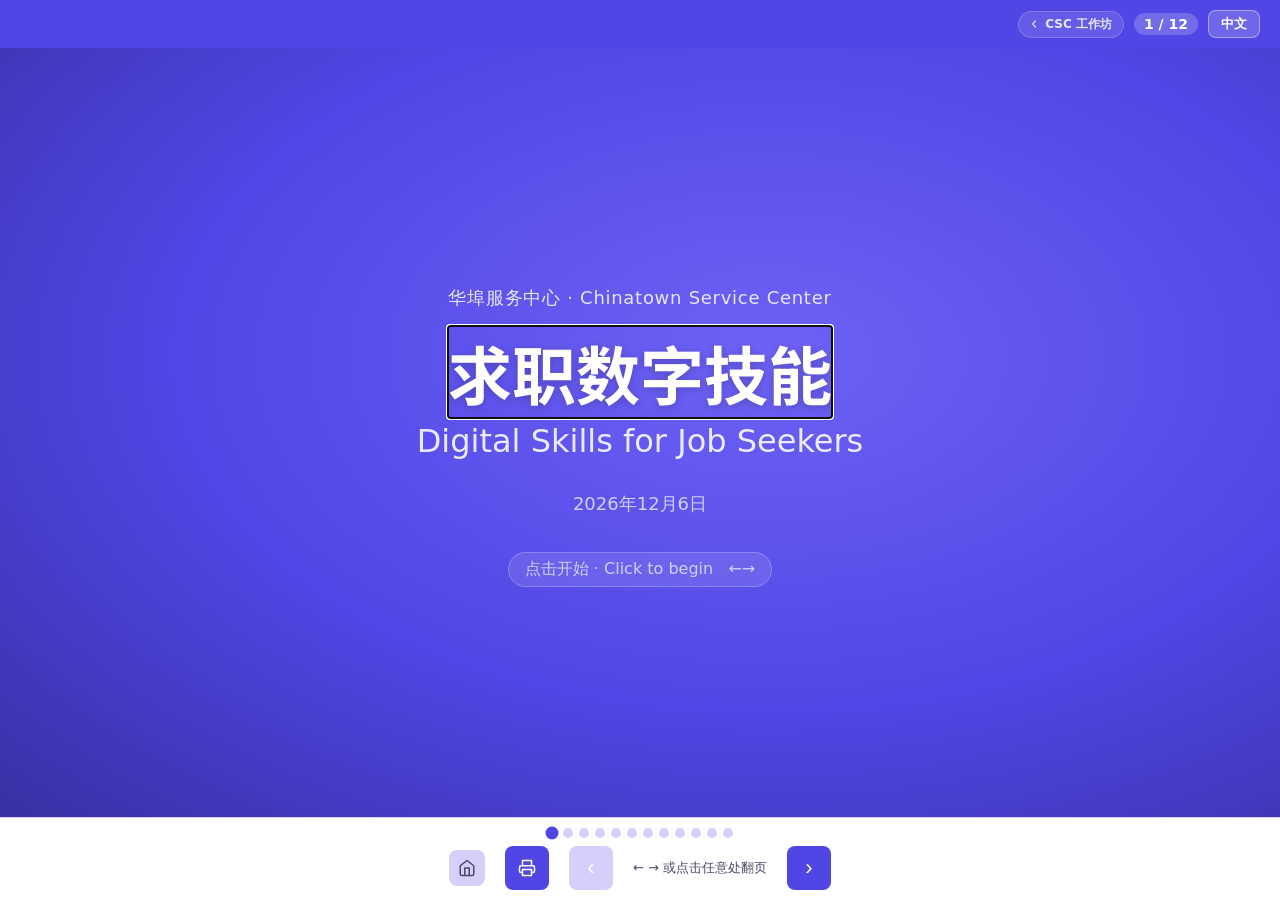
==== commit edf37f46: "Add printable slide handout (print button + @media print) Footer print button calls window.print(). " ====
--- a/index.html
+++ b/index.html
@@ -684,6 +684,7 @@
   <div class="progress-dots" id="progressDots"></div>
   <div class="footer-nav">
     <button class="nav-btn nav-btn--home" id="homeBtn" data-action="go-home" aria-label="回到第一页 · Go to first slide"><svg xmlns="http://www.w3.org/2000/svg" width="18" height="18" viewBox="0 0 24 24" fill="none" stroke="currentColor" stroke-width="2" stroke-linecap="round" stroke-linejoin="round" aria-hidden="true"><path d="m3 9 9-7 9 7v11a2 2 0 0 1-2 2H5a2 2 0 0 1-2-2z"/><polyline points="9 22 9 12 15 12 15 22"/></svg></button>
+    <button class="nav-btn" id="printBtn" data-action="print" aria-label="打印幻灯片 · Print slides" title="打印 · Print"><svg width="18" height="18" viewBox="0 0 24 24" fill="none" stroke="currentColor" stroke-width="2" stroke-linecap="round" stroke-linejoin="round" aria-hidden="true"><polyline points="6 9 6 2 18 2 18 9"/><path d="M6 18H4a2 2 0 0 1-2-2v-5a2 2 0 0 1 2-2h16a2 2 0 0 1 2 2v5a2 2 0 0 1-2 2h-2"/><rect x="6" y="14" width="12" height="8"/></svg></button>
     <button class="nav-btn" id="prevBtn" data-action="prev-slide" aria-label="上一页 · Previous slide">&#8249;</button>
     <div class="key-hint"><span class="zh">← → 或点击任意处翻页</span><span class="en">← → or click anywhere to advance</span></div>
     <button class="nav-btn" id="nextBtn" data-action="next-slide" aria-label="下一页 · Next slide">&#8250;</button>
--- a/styles.css
+++ b/styles.css
@@ -1218,3 +1218,31 @@
   outline-offset: 2px;
 }
 .hub-back-chip svg { flex-shrink: 0; opacity: 0.9; }
+
+/* ===== PRINT: slide handout (one slide per page) ===== */
+@page { size: landscape; margin: 12mm; }
+
+@media print {
+  html, body { height: auto !important; overflow: visible !important;
+               background: #fff !important; color: #000 !important; }
+  .slides-area, #slidesArea { position: static !important; overflow: visible !important; }
+  .slide {
+    display: block !important; position: static !important; inset: auto !important;
+    height: auto !important; min-height: auto !important; overflow: visible !important;
+    page-break-after: always; break-after: page; cursor: default;
+    zoom: 0.7;
+  }
+  .slide:last-child { page-break-after: auto; break-after: auto; }
+  .slide, .slide * { animation: none !important; }
+  /* hide interactive chrome (nav, toggles, reveal + print buttons, hub link) */
+  .slide-header, .slide-footer, .lang-toggle, .skip-to-main, .key-hint,
+  .nav-btn, .progress-track, .progress-label, .progress-dots, .progress-fill,
+  .hub-back-chip, .start-hint, [data-action], nav { display: none !important; }
+  /* keep small blocks intact across page breaks */
+  .answer-block, .activity-answer, .activity-answer-box, .note-block,
+  [class*="card"], [class*="-box"], [class*="callout"] { break-inside: avoid; page-break-inside: avoid; }
+  /* force-reveal gated answers so the handout is complete */
+  .answer-block, .answer, .activity-answer, .activity-answer-box,
+  .blank-answer, .paycheck-hidden, .option-match,
+  .q1-answer, .q2-answer, .q3-answer, .q2-block, .q3-block { display: block !important; }
+}
